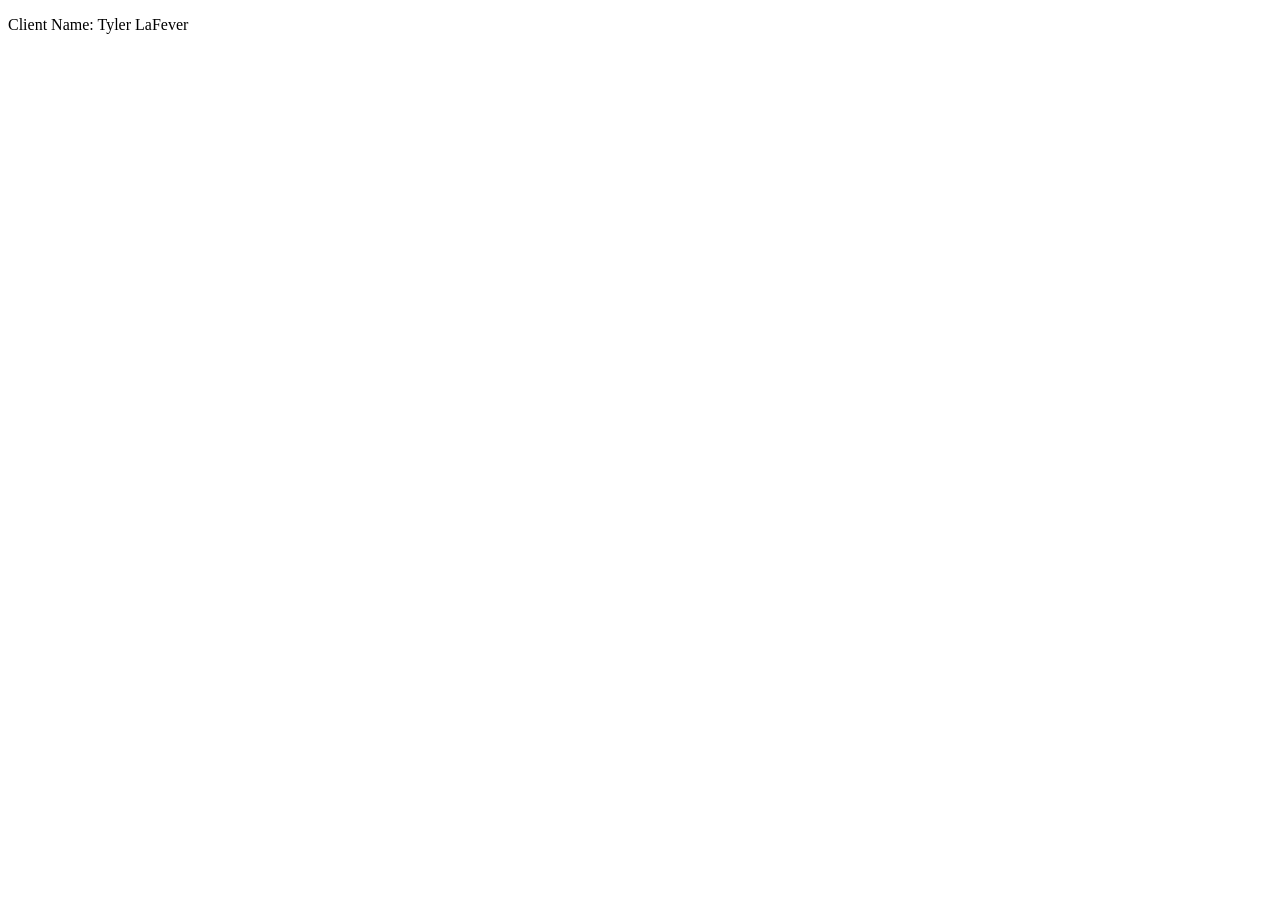
==== about_me.html @ 876df341 "Adding updates" ====
<!DOCTYPE html>
<html lang="en">
<head>
    <meta charset="UTF-8">
    <meta name="viewport" content="width=device-width, initial-scale=1.0">
    <title>Tyler's Project Garage | About Me</title>
    <link rel="stylesheet" href="styles/about_me.css">
</head>
<body>
    <p>Client Name: Tyler LaFever</p>
</body>
</html>
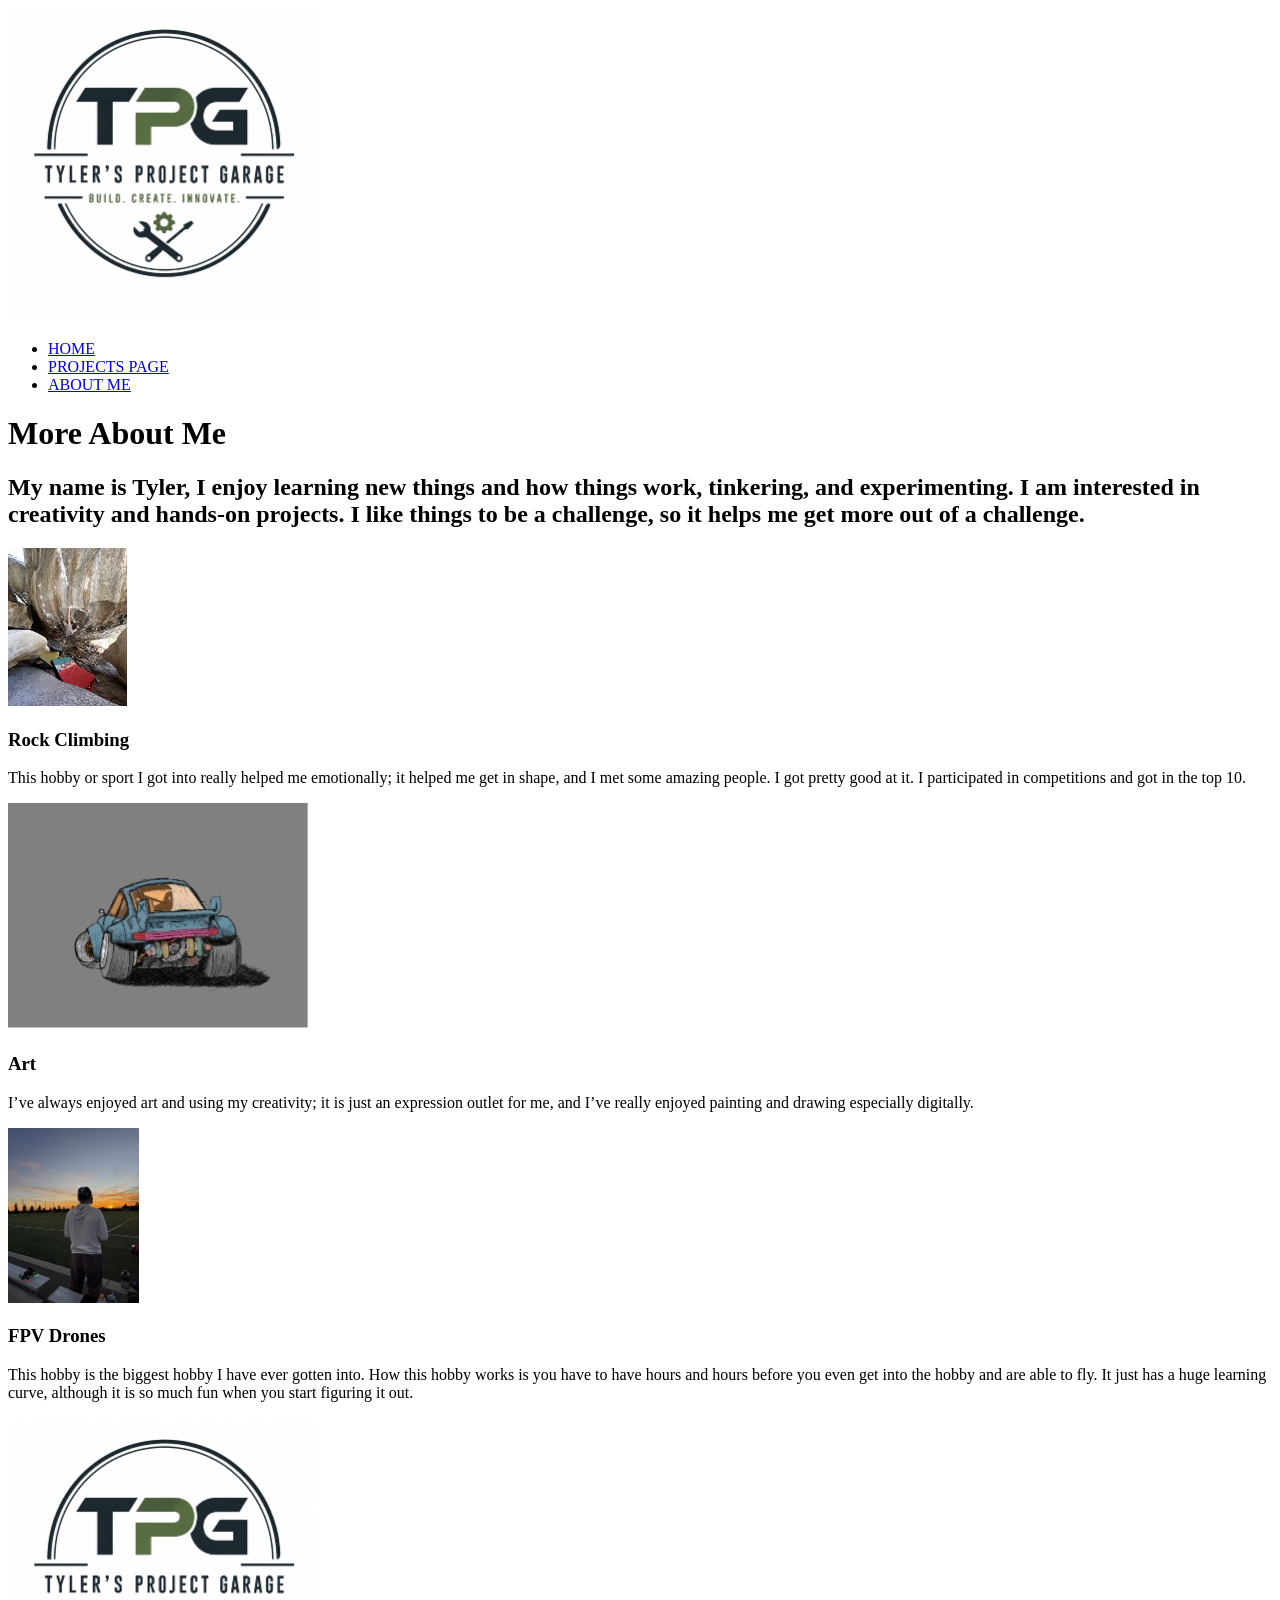
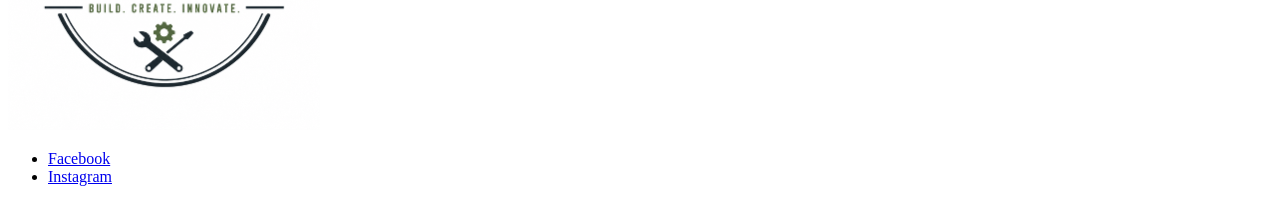
==== commit 6b61895e: "updates" ====
--- a/about_me.html
+++ b/about_me.html
@@ -6,7 +6,80 @@
     <title>Tyler's Project Garage | About Me</title>
     <link rel="stylesheet" href="styles/about_me.css">
 </head>
+<!DOCTYPE html>
+<html lang="en">
+<head>
+    <meta charset="UTF-8">
+    <meta name="viewport" content="width=device-width, initial-scale=1.0">
+    <title>Tyler's Project Garage | Projects</title>
+    <link rel="stylesheet" href="styles/projects.css">
+</head>
 <body>
-    <p>Client Name: Tyler LaFever</p>
+    <!-- @import url('https://fonts.googleapis.com/css2?family=Nunito:ital,wght@0,200..1000;1,200..1000&family=Oswald:wght@200..700&display=swap') -->
+    <div id="content">
+        <header>
+            <div class="content-width">
+            <a id="logo-link" href="index.html">
+                <img class="logo" src="images/tpg_logo.jpg" alt="TPG logo">
+            </a>
+            <nav class="navbar">
+                <ul>
+                    <li><a href="index.html" target="_blank">HOME</a></li>
+                    <li><a href="projects.html" target="_blank">PROJECTS PAGE</a></li>
+                    <li><a href="about_me.html" target="_blank">ABOUT ME</a></li>
+                </ul>
+            </nav>
+            </div>
+            <div id="hero-title">
+                <h1>More About Me</h1>
+                <h2>My name is Tyler, I enjoy learning new things and how things work, tinkering, and experimenting. 
+                    I am interested in creativity and hands-on projects. I like things to be a challenge, so it helps 
+                    me get more out of a challenge.</h2>
+            </div>
+        </header>
+    </div>
+    <main id="about-me-grid">
+        <section id="rockclimbing-card">
+            <img class="card-img" src="images/tpg_abut_me_1.jpg" alt="Rock Climbing">
+            <div class="card-info">
+                <h3>Rock Climbing</h3>
+                <p>This hobby or sport I got into really helped me emotionally; it helped me get in shape, and I met 
+                    some amazing people. I got pretty good at it. I participated in competitions and got in the top 10.</p>
+            </div>
+        </section>
+        <section id="art-card">
+            <img class="card-img" src="images/tpg_about_me_2.jpg" alt="Art">
+            <div class="card-info">
+                <h3>Art</h3>
+                <p>I’ve always enjoyed art and using my creativity; it is just an expression outlet for me, and I’ve 
+                    really enjoyed painting and drawing especially digitally.</p>
+            </div>
+        </section>
+        <section id="fpv-drones-card">
+            <img class="card-img" src="images/tpg_about_me_3.jpg" alt="FPV Drones">
+            <div class="card-info">
+                <h3>FPV Drones</h3>
+                <p>This hobby is the biggest hobby I have ever gotten into. How this hobby works is you have to have 
+                    hours and hours before you even get into the hobby and are able to fly. It just has a huge learning 
+                    curve, although it is so much fun when you start figuring it out.</p>
+            </div>
+        </section>
+    </main>
+    <footer>
+        <div id="footer-content">
+            <div class="footer-logo">
+                <a id="logo-link" href="index.html">
+                <img class="logo" src="images/tpg_logo.jpg" alt="TPG logo">
+                </a>
+            </div>
+            <div class="footer-socials">
+                <ul>
+                    <li><a href="https://facebook.com" target="_blank">Facebook</a></li>
+                    <li><a href="https://instagram.com" target="_blank">Instagram</a></li>
+                </ul>
+            </div>
+        </div>
+    </footer>
+    <p></p>
 </body>
 </html>
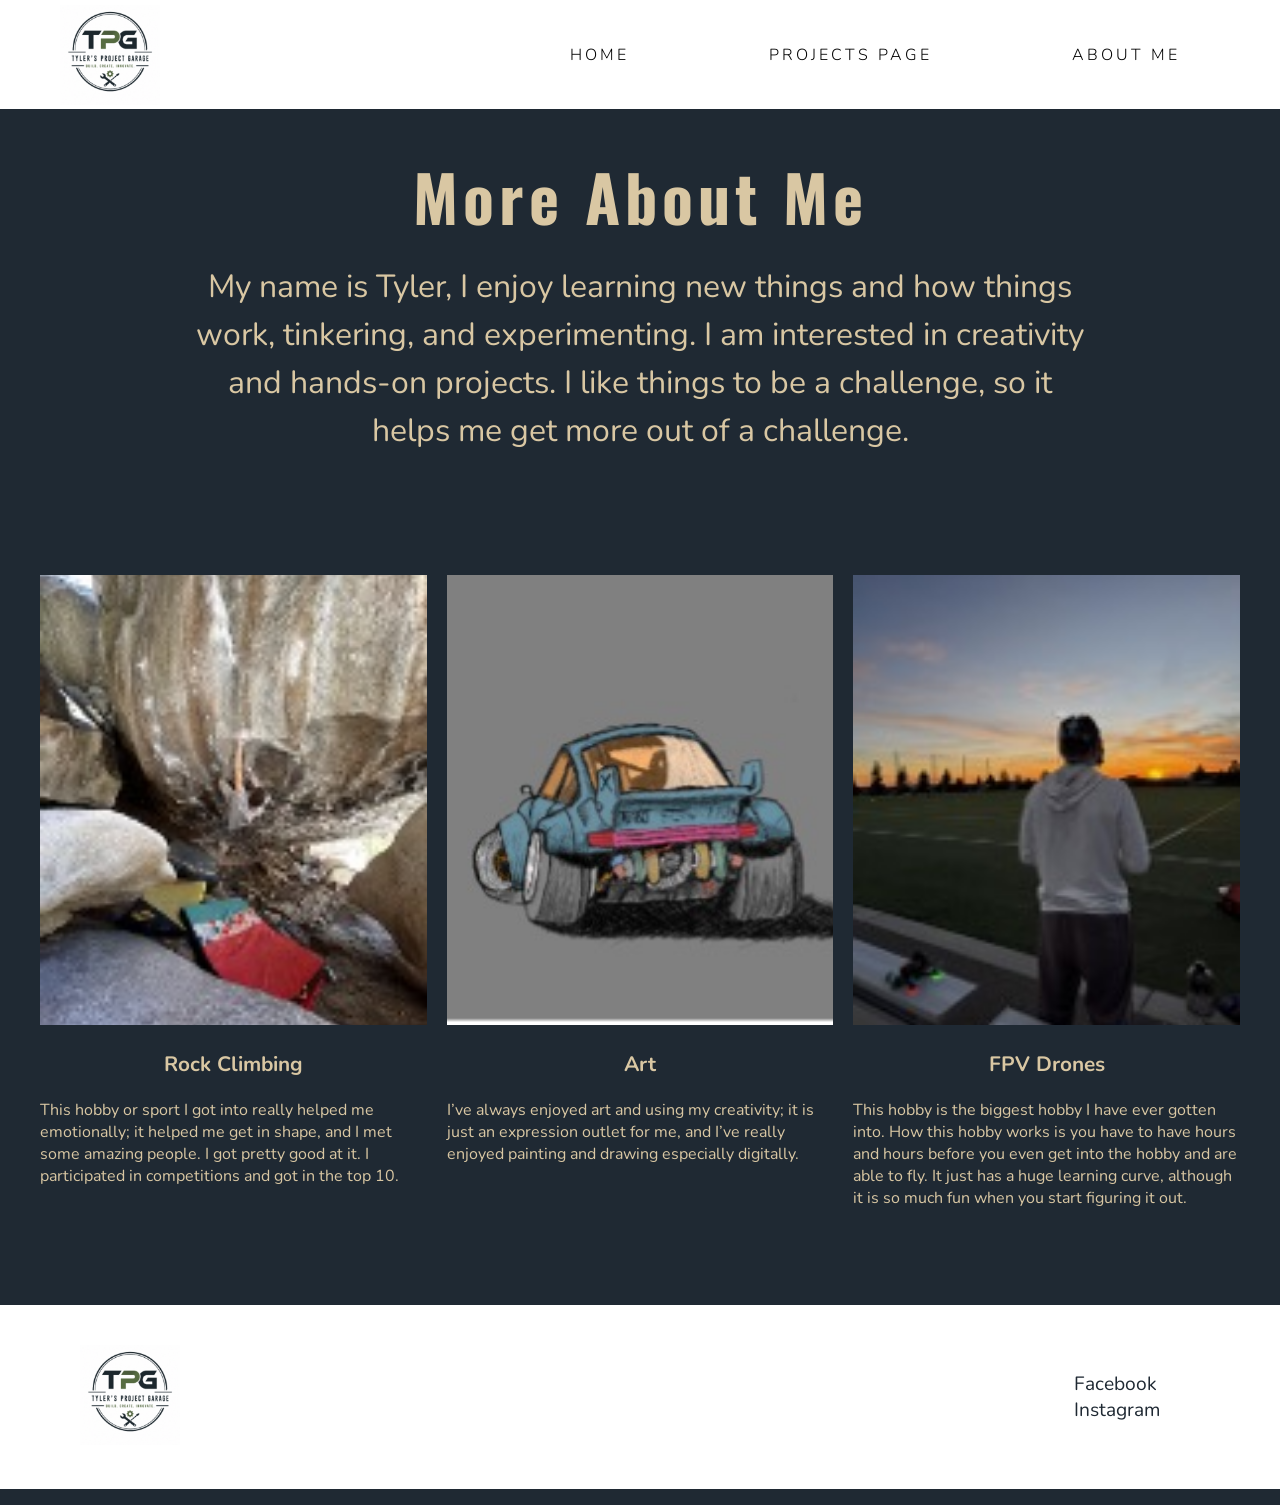
==== commit 009273f2: "css updates" ====
--- a/about_me.html
+++ b/about_me.html
@@ -6,20 +6,12 @@
     <title>Tyler's Project Garage | About Me</title>
     <link rel="stylesheet" href="styles/about_me.css">
 </head>
-<!DOCTYPE html>
-<html lang="en">
-<head>
-    <meta charset="UTF-8">
-    <meta name="viewport" content="width=device-width, initial-scale=1.0">
-    <title>Tyler's Project Garage | Projects</title>
-    <link rel="stylesheet" href="styles/projects.css">
-</head>
 <body>
     <!-- @import url('https://fonts.googleapis.com/css2?family=Nunito:ital,wght@0,200..1000;1,200..1000&family=Oswald:wght@200..700&display=swap') -->
     <div id="content">
         <header>
             <div class="content-width">
-            <a id="logo-link" href="index.html">
+            <a class="logo-link-header" href="index.html">
                 <img class="logo" src="images/tpg_logo.jpg" alt="TPG logo">
             </a>
             <nav class="navbar">
@@ -68,7 +60,7 @@
     <footer>
         <div id="footer-content">
             <div class="footer-logo">
-                <a id="logo-link" href="index.html">
+                <a class="logo-link-footer" href="index.html">
                 <img class="logo" src="images/tpg_logo.jpg" alt="TPG logo">
                 </a>
             </div>
--- a/styles/about_me.css
+++ b/styles/about_me.css
@@ -0,0 +1,133 @@
+@import url('https://fonts.googleapis.com/css2?family=Nunito:ital,wght@0,200..1000;1,200..1000&family=Oswald:wght@200..700&display=swap');
+* {
+    box-sizing: border-box;
+}
+body {
+    margin: 0;
+    padding: 0;
+    background-color: #1F2933;
+}
+#content {
+    background-color: white;
+}
+.content-width {
+    max-width: 1200px;
+    margin: 0 auto;
+    padding: 0 20px;
+    display: grid;
+    grid-template-columns: 150px auto;
+    align-items: center;
+}
+.logo-link-header {
+    padding-top: 5px;
+    justify-self: start;
+    align-self: center;
+}
+.logo {
+    width: 100px;
+}
+nav {
+    display: flex;
+    justify-content: flex-end;
+    align-items: center;
+    color: #1F2933;
+}
+.navbar ul {
+    list-style-type: none;
+    display: flex;
+    gap: 60px;
+    padding: 0;
+    margin: 0;
+}
+.navbar a {
+    text-align: center;
+    text-decoration: none;
+    transition: 0.3s;
+    font-family: Nunito, Arial, sans-serif;
+    color: black;
+    padding: 40px;
+    font-size: 1em;
+    letter-spacing: 3px;
+    font-weight: 300;
+}
+.navbar a:hover {
+    color: #D9C7A3;
+}
+#hero-title {
+    background-color: #1F2933;
+    text-align: center;
+    font-family: Oswald, Arial, sans-serif;
+    font-size: 2rem;
+    margin-bottom: 5px;
+    color: #D9C7A3;
+    padding: 40px 0;
+    margin: 0;
+}
+#hero-title h1 {
+    margin: 0;
+    letter-spacing: 5px;
+}
+#hero-title h2 {
+    max-width: 900px;
+    margin: 20px auto 0;
+    background-color: #1F2933;
+    text-align: center;
+    font-family: Nunito, Arial, sans-serif;
+    font-size: 2rem;
+    font-weight: normal;
+    line-height: 1.5;
+    color: #D9C7A3;
+}
+#about-me-grid {
+    max-width: 1200px;
+    margin: 80px auto;
+    display: grid;
+    grid-template-columns: repeat(3, 1fr);
+    column-gap: 20px;
+    row-gap: 20px;
+}
+.card-img {
+    width: 100%;
+    height: 450px;
+    object-fit: cover;
+}
+.card-info {
+    color: #D9C7A3;
+    font-family: Nunito, Arial, sans-serif;
+    font-size: 1rem;
+}
+h3 {
+    font-size: 1.3rem;
+    text-align: center;
+}
+footer {
+    margin-top: 80px;
+    background-color: white;
+}
+#logo-link-footer {
+    padding-top: 5px;
+    justify-self: start;
+    align-self: center;
+}
+#footer-content {
+    max-width: 1200px;
+    margin: 0 auto;
+    padding: 40px;
+    display: flex;
+    justify-content: space-between;
+    align-items: center;
+}
+.footer-socials ul {
+    list-style-type: none;
+}
+.footer-socials a {
+    font-family: Nunito, Arial, sans-serif;
+    text-decoration: none;
+    transition: 0.3s;
+    color: #1F2933;
+    padding: 40px;
+    font-size: 1.2em;
+}
+.footer-socials a:hover {
+    color: #D9C7A3;
+}
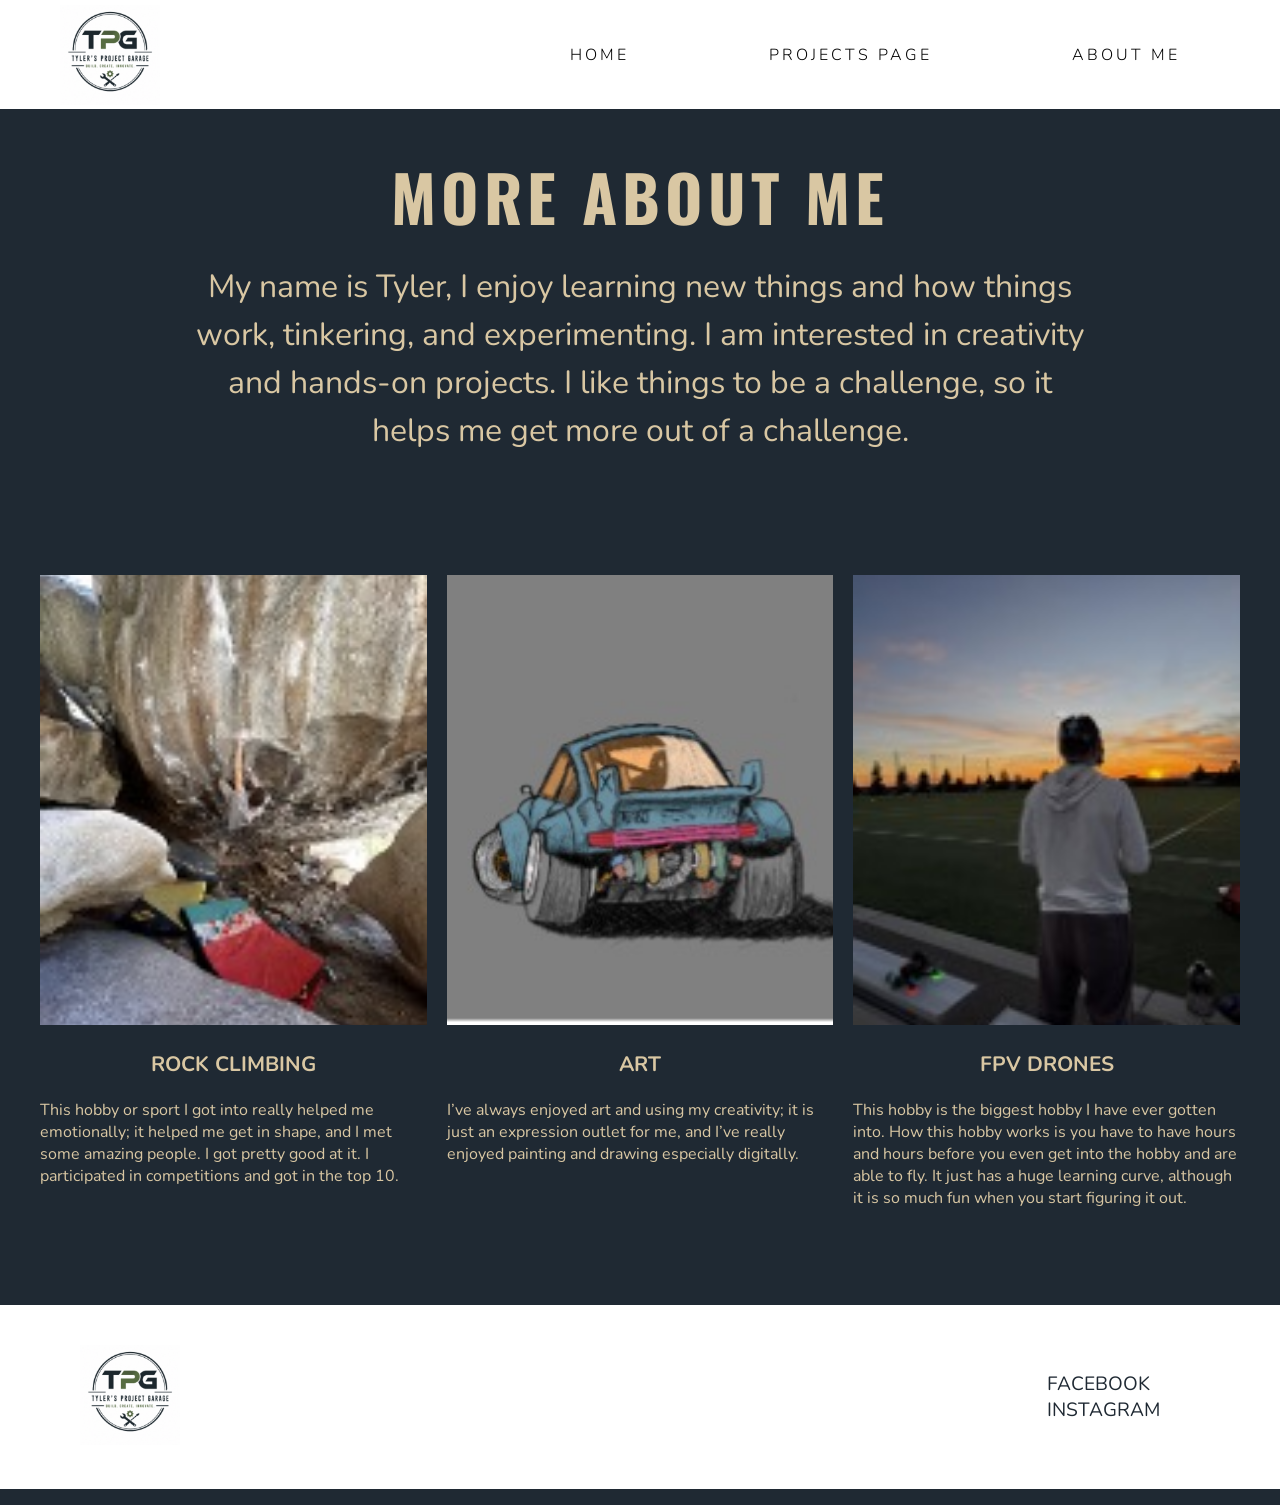
==== commit 5f84d5f5: "better images" ====
--- a/about_me.html
+++ b/about_me.html
@@ -23,7 +23,7 @@
             </nav>
             </div>
             <div id="hero-title">
-                <h1>More About Me</h1>
+                <h1>MORE ABOUT ME</h1>
                 <h2>My name is Tyler, I enjoy learning new things and how things work, tinkering, and experimenting. 
                     I am interested in creativity and hands-on projects. I like things to be a challenge, so it helps 
                     me get more out of a challenge.</h2>
@@ -34,7 +34,7 @@
         <section id="rockclimbing-card">
             <img class="card-img" src="images/tpg_abut_me_1.jpg" alt="Rock Climbing">
             <div class="card-info">
-                <h3>Rock Climbing</h3>
+                <h3>ROCK CLIMBING</h3>
                 <p>This hobby or sport I got into really helped me emotionally; it helped me get in shape, and I met 
                     some amazing people. I got pretty good at it. I participated in competitions and got in the top 10.</p>
             </div>
@@ -42,7 +42,7 @@
         <section id="art-card">
             <img class="card-img" src="images/tpg_about_me_2.jpg" alt="Art">
             <div class="card-info">
-                <h3>Art</h3>
+                <h3>ART</h3>
                 <p>I’ve always enjoyed art and using my creativity; it is just an expression outlet for me, and I’ve 
                     really enjoyed painting and drawing especially digitally.</p>
             </div>
@@ -50,7 +50,7 @@
         <section id="fpv-drones-card">
             <img class="card-img" src="images/tpg_about_me_3.jpg" alt="FPV Drones">
             <div class="card-info">
-                <h3>FPV Drones</h3>
+                <h3>FPV DRONES</h3>
                 <p>This hobby is the biggest hobby I have ever gotten into. How this hobby works is you have to have 
                     hours and hours before you even get into the hobby and are able to fly. It just has a huge learning 
                     curve, although it is so much fun when you start figuring it out.</p>
@@ -66,8 +66,8 @@
             </div>
             <div class="footer-socials">
                 <ul>
-                    <li><a href="https://facebook.com" target="_blank">Facebook</a></li>
-                    <li><a href="https://instagram.com" target="_blank">Instagram</a></li>
+                    <li><a href="https://facebook.com" target="_blank">FACEBOOK</a></li>
+                    <li><a href="https://instagram.com" target="_blank">INSTAGRAM</a></li>
                 </ul>
             </div>
         </div>
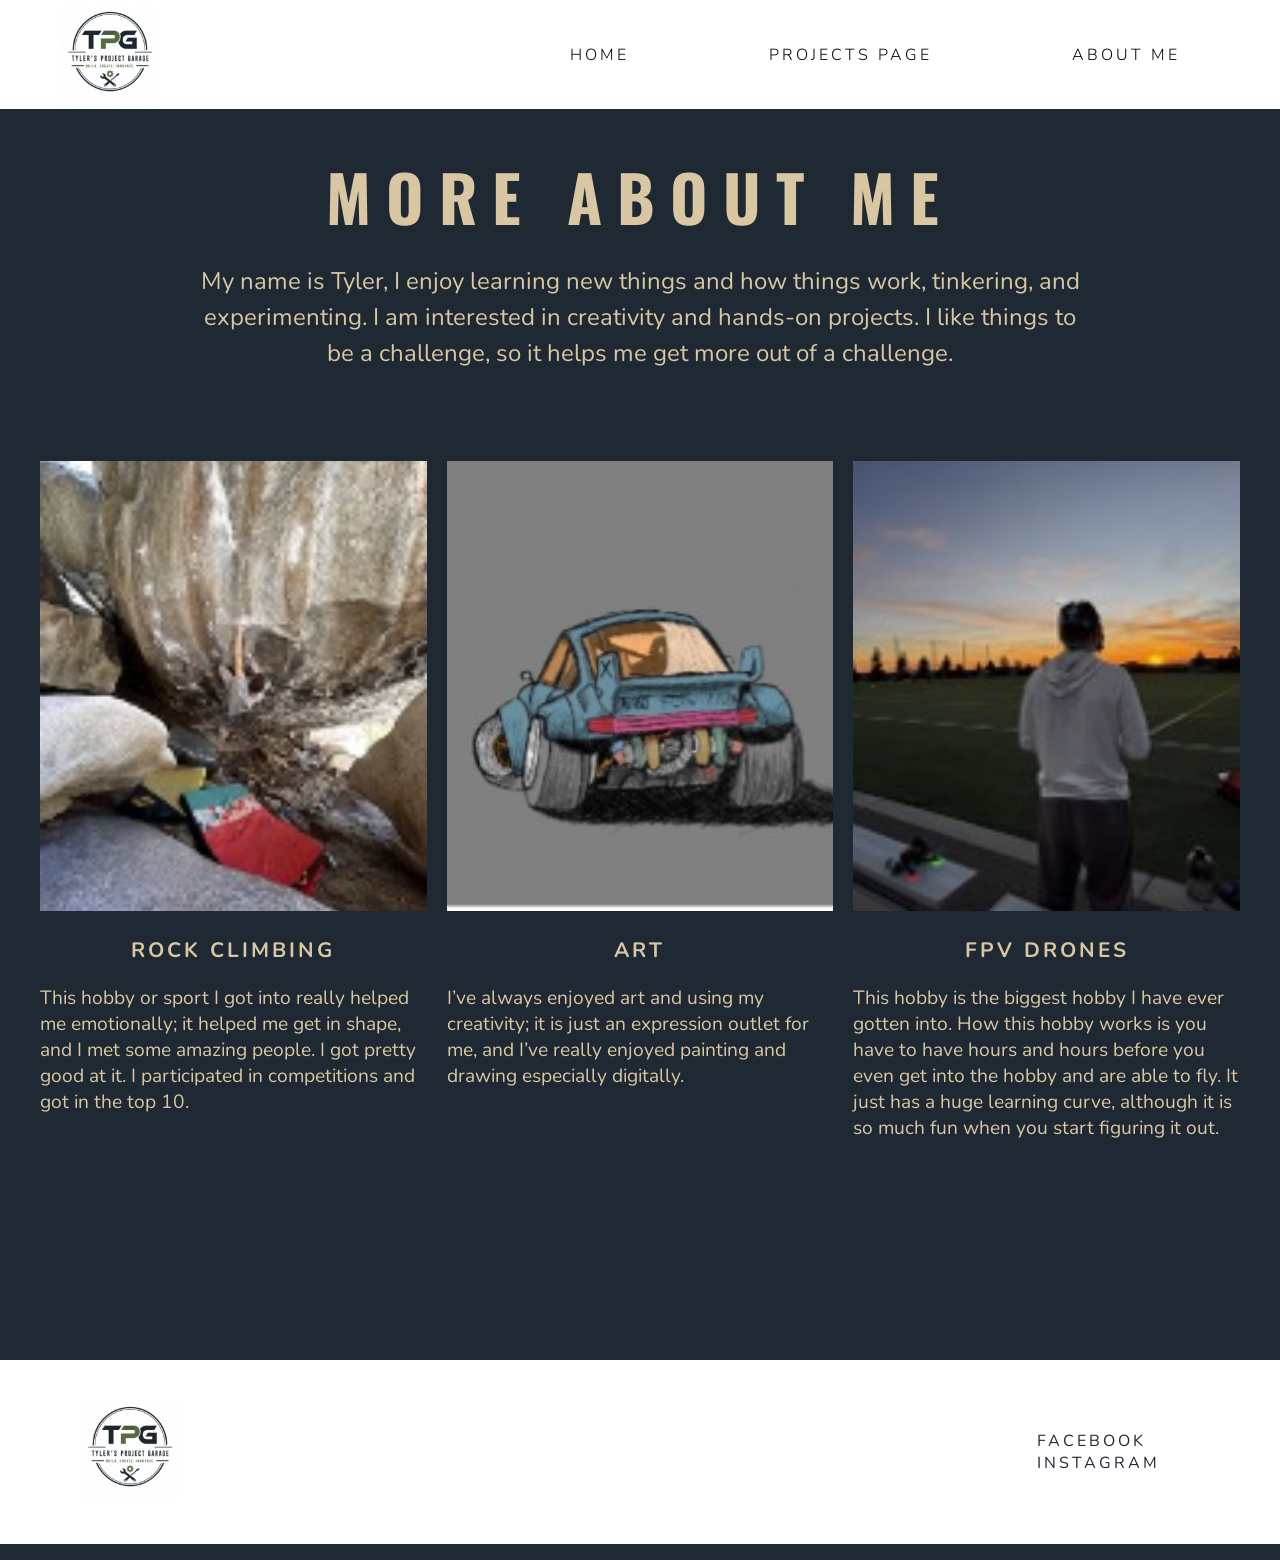
==== commit b3b67535: "updates" ====
--- a/about_me.html
+++ b/about_me.html
@@ -32,7 +32,7 @@
     </div>
     <main id="about-me-grid">
         <section id="rockclimbing-card">
-            <img class="card-img" src="images/tpg_abut_me_1.jpg" alt="Rock Climbing">
+            <img class="card-img" src="images/tpg_about_me_1.jpg" alt="Rock Climbing">
             <div class="card-info">
                 <h3>ROCK CLIMBING</h3>
                 <p>This hobby or sport I got into really helped me emotionally; it helped me get in shape, and I met 
--- a/styles/about_me.css
+++ b/styles/about_me.css
@@ -65,7 +65,8 @@
 }
 #hero-title h1 {
     margin: 0;
-    letter-spacing: 5px;
+    font-size: 4rem;
+    letter-spacing: 15px;
 }
 #hero-title h2 {
     max-width: 900px;
@@ -73,14 +74,14 @@
     background-color: #1F2933;
     text-align: center;
     font-family: Nunito, Arial, sans-serif;
-    font-size: 2rem;
+    font-size: 1.5rem;
     font-weight: normal;
     line-height: 1.5;
     color: #D9C7A3;
 }
 #about-me-grid {
     max-width: 1200px;
-    margin: 80px auto;
+    margin: 50px auto 200px;
     display: grid;
     grid-template-columns: repeat(3, 1fr);
     column-gap: 20px;
@@ -94,11 +95,12 @@
 .card-info {
     color: #D9C7A3;
     font-family: Nunito, Arial, sans-serif;
-    font-size: 1rem;
+    font-size: 1.2rem;
 }
 h3 {
     font-size: 1.3rem;
     text-align: center;
+    letter-spacing: 3px;
 }
 footer {
     margin-top: 80px;
@@ -126,7 +128,8 @@
     transition: 0.3s;
     color: #1F2933;
     padding: 40px;
-    font-size: 1.2em;
+    font-size: 1em;
+    letter-spacing: 3px;
 }
 .footer-socials a:hover {
     color: #D9C7A3;
